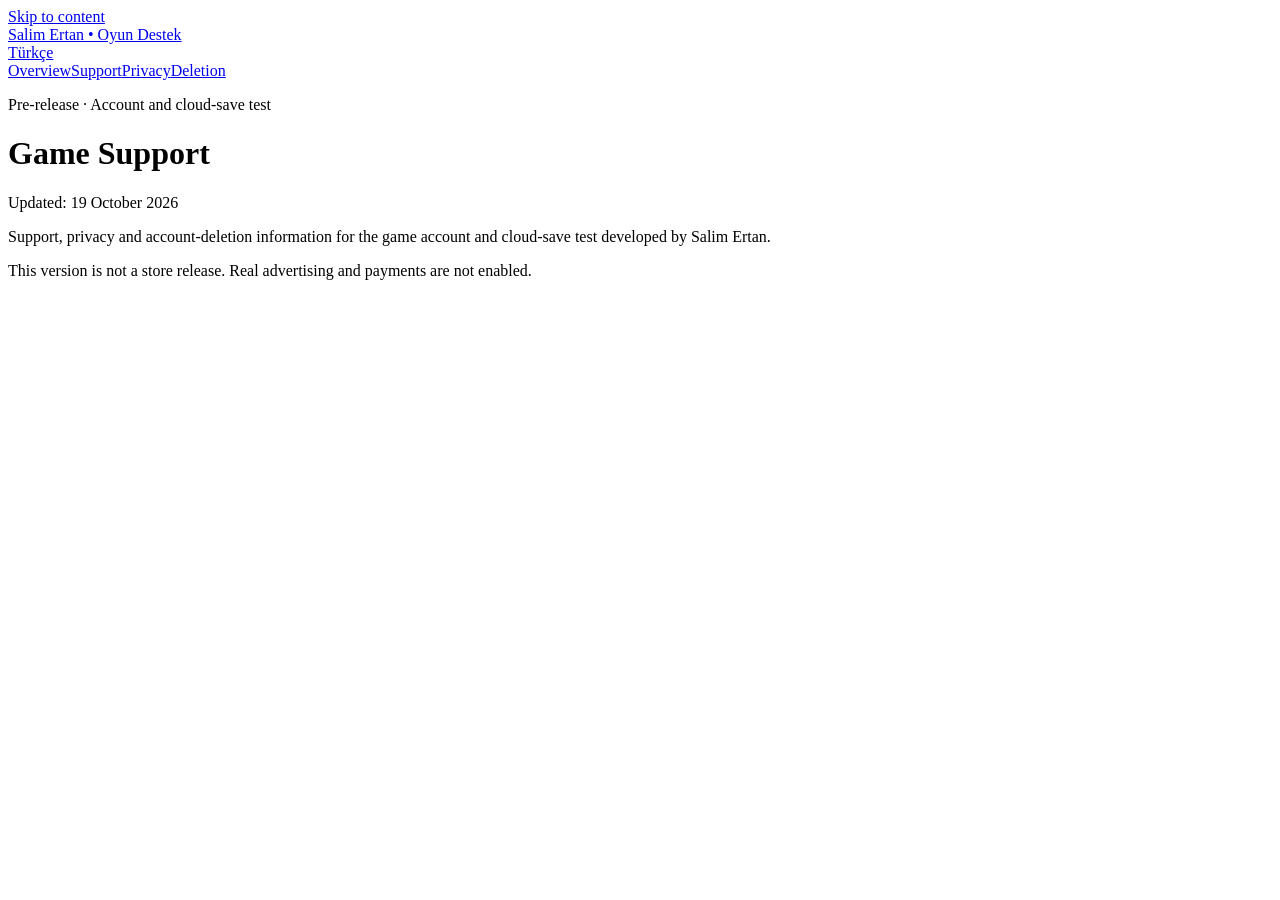
==== en/index.html @ 1b129673 "Publish bilingual account privacy and deletion support pages" ====
<!doctype html><html lang="en"><head><meta charset="utf-8"><meta name="viewport" content="width=device-width, initial-scale=1"><meta name="robots" content="noindex, nofollow, noarchive"><title>Game Support | Salim Ertan</title><link rel="stylesheet" href="/game-support/site.css"><meta http-equiv="Content-Security-Policy" content="default-src 'none'; style-src 'self'; img-src 'self' data:; base-uri 'none'; form-action 'none'"></head><body><a class="skip" href="#content">Skip to content</a><header class="site-header"><div class="wrap"><div class="topline"><a class="brand" href="/game-support/en/">Salim Ertan • Oyun Destek</a><nav class="language" aria-label="Language"><a href="/game-support/">Türkçe</a></nav></div><nav class="primary-nav" aria-label="Navigation"><a href="/game-support/en/" aria-current="page">Overview</a><a href="/game-support/en/support.html">Support</a><a href="/game-support/en/privacy.html">Privacy</a><a href="/game-support/en/delete-account.html">Deletion</a></nav></div></header><main class="wrap" id="content" tabindex="-1"><p class="eyebrow">Pre-release · Account and cloud-save test</p><h1>Game Support</h1><p class="meta">Updated: 19 October 2026</p><div class="content"><p>Support, privacy and account-deletion information for the game account and cloud-save test developed by Salim Ertan.</p></div></main><footer><div class="wrap"><p>This version is not a store release. Real advertising and payments are not enabled.</p></div></footer></body></html>
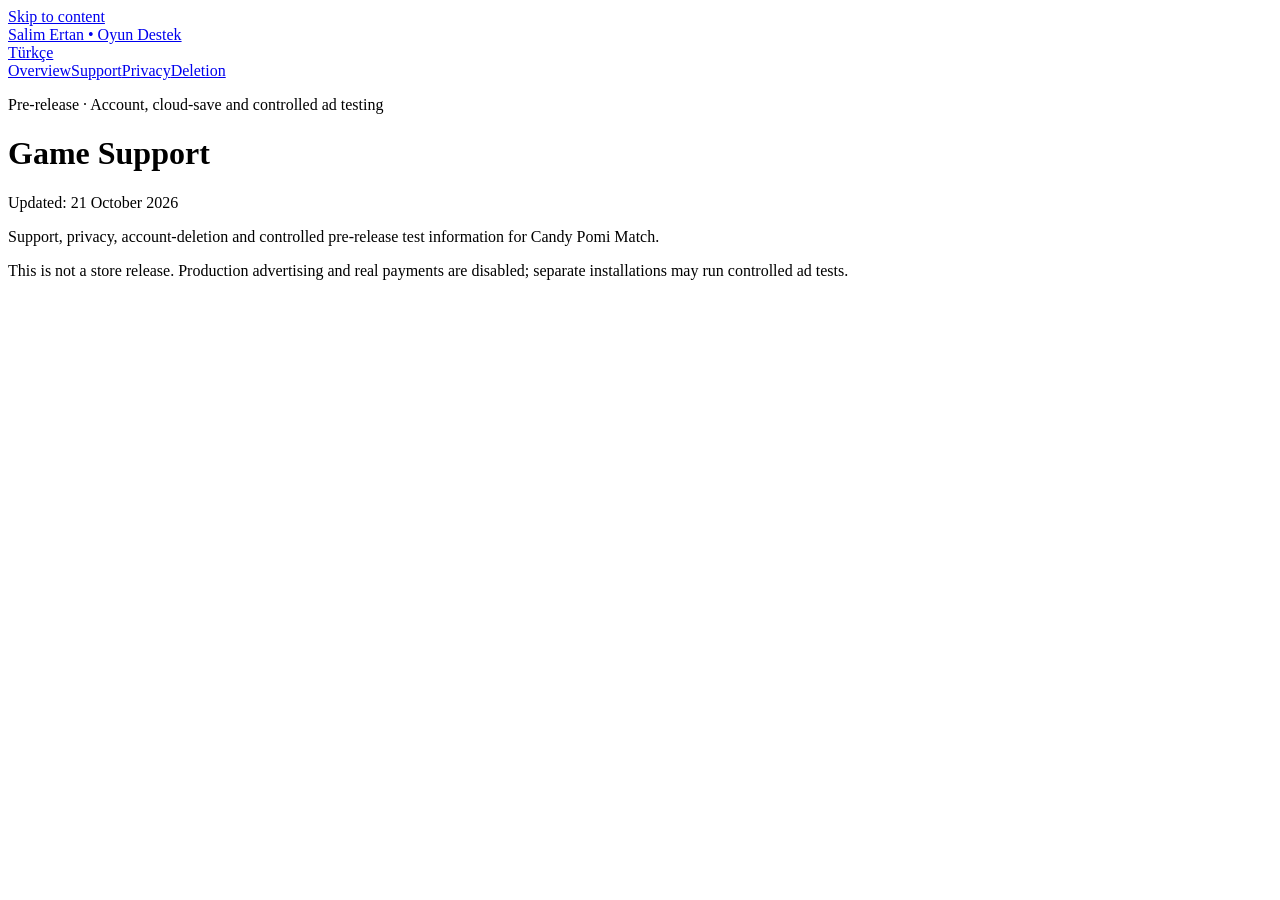
==== commit bb825d9c: "Clarify controlled advertising tests and reward data disclosures" ====
--- a/en/index.html
+++ b/en/index.html
@@ -1 +1 @@
-<!doctype html><html lang="en"><head><meta charset="utf-8"><meta name="viewport" content="width=device-width, initial-scale=1"><meta name="robots" content="noindex, nofollow, noarchive"><title>Game Support | Salim Ertan</title><link rel="stylesheet" href="/game-support/site.css"><meta http-equiv="Content-Security-Policy" content="default-src 'none'; style-src 'self'; img-src 'self' data:; base-uri 'none'; form-action 'none'"></head><body><a class="skip" href="#content">Skip to content</a><header class="site-header"><div class="wrap"><div class="topline"><a class="brand" href="/game-support/en/">Salim Ertan • Oyun Destek</a><nav class="language" aria-label="Language"><a href="/game-support/">Türkçe</a></nav></div><nav class="primary-nav" aria-label="Navigation"><a href="/game-support/en/" aria-current="page">Overview</a><a href="/game-support/en/support.html">Support</a><a href="/game-support/en/privacy.html">Privacy</a><a href="/game-support/en/delete-account.html">Deletion</a></nav></div></header><main class="wrap" id="content" tabindex="-1"><p class="eyebrow">Pre-release · Account and cloud-save test</p><h1>Game Support</h1><p class="meta">Updated: 19 October 2026</p><div class="content"><p>Support, privacy and account-deletion information for the game account and cloud-save test developed by Salim Ertan.</p></div></main><footer><div class="wrap"><p>This version is not a store release. Real advertising and payments are not enabled.</p></div></footer></body></html>+<!doctype html><html lang="en"><head><meta charset="utf-8"><meta name="viewport" content="width=device-width, initial-scale=1"><meta name="robots" content="noindex, nofollow, noarchive"><title>Game Support | Salim Ertan</title><link rel="stylesheet" href="/game-support/site.css"><meta http-equiv="Content-Security-Policy" content="default-src 'none'; style-src 'self'; img-src 'self' data:; base-uri 'none'; form-action 'none'"></head><body><a class="skip" href="#content">Skip to content</a><header class="site-header"><div class="wrap"><div class="topline"><a class="brand" href="/game-support/en/">Salim Ertan • Oyun Destek</a><nav class="language" aria-label="Language"><a href="/game-support/">Türkçe</a></nav></div><nav class="primary-nav" aria-label="Navigation"><a href="/game-support/en/" aria-current="page">Overview</a><a href="/game-support/en/support.html">Support</a><a href="/game-support/en/privacy.html">Privacy</a><a href="/game-support/en/delete-account.html">Deletion</a></nav></div></header><main class="wrap" id="content" tabindex="-1"><p class="eyebrow">Pre-release · Account, cloud-save and controlled ad testing</p><h1>Game Support</h1><p class="meta">Updated: 21 October 2026</p><div class="content"><p>Support, privacy, account-deletion and controlled pre-release test information for Candy Pomi Match.</p></div></main><footer><div class="wrap"><p>This is not a store release. Production advertising and real payments are disabled; separate installations may run controlled ad tests.</p></div></footer></body></html>
